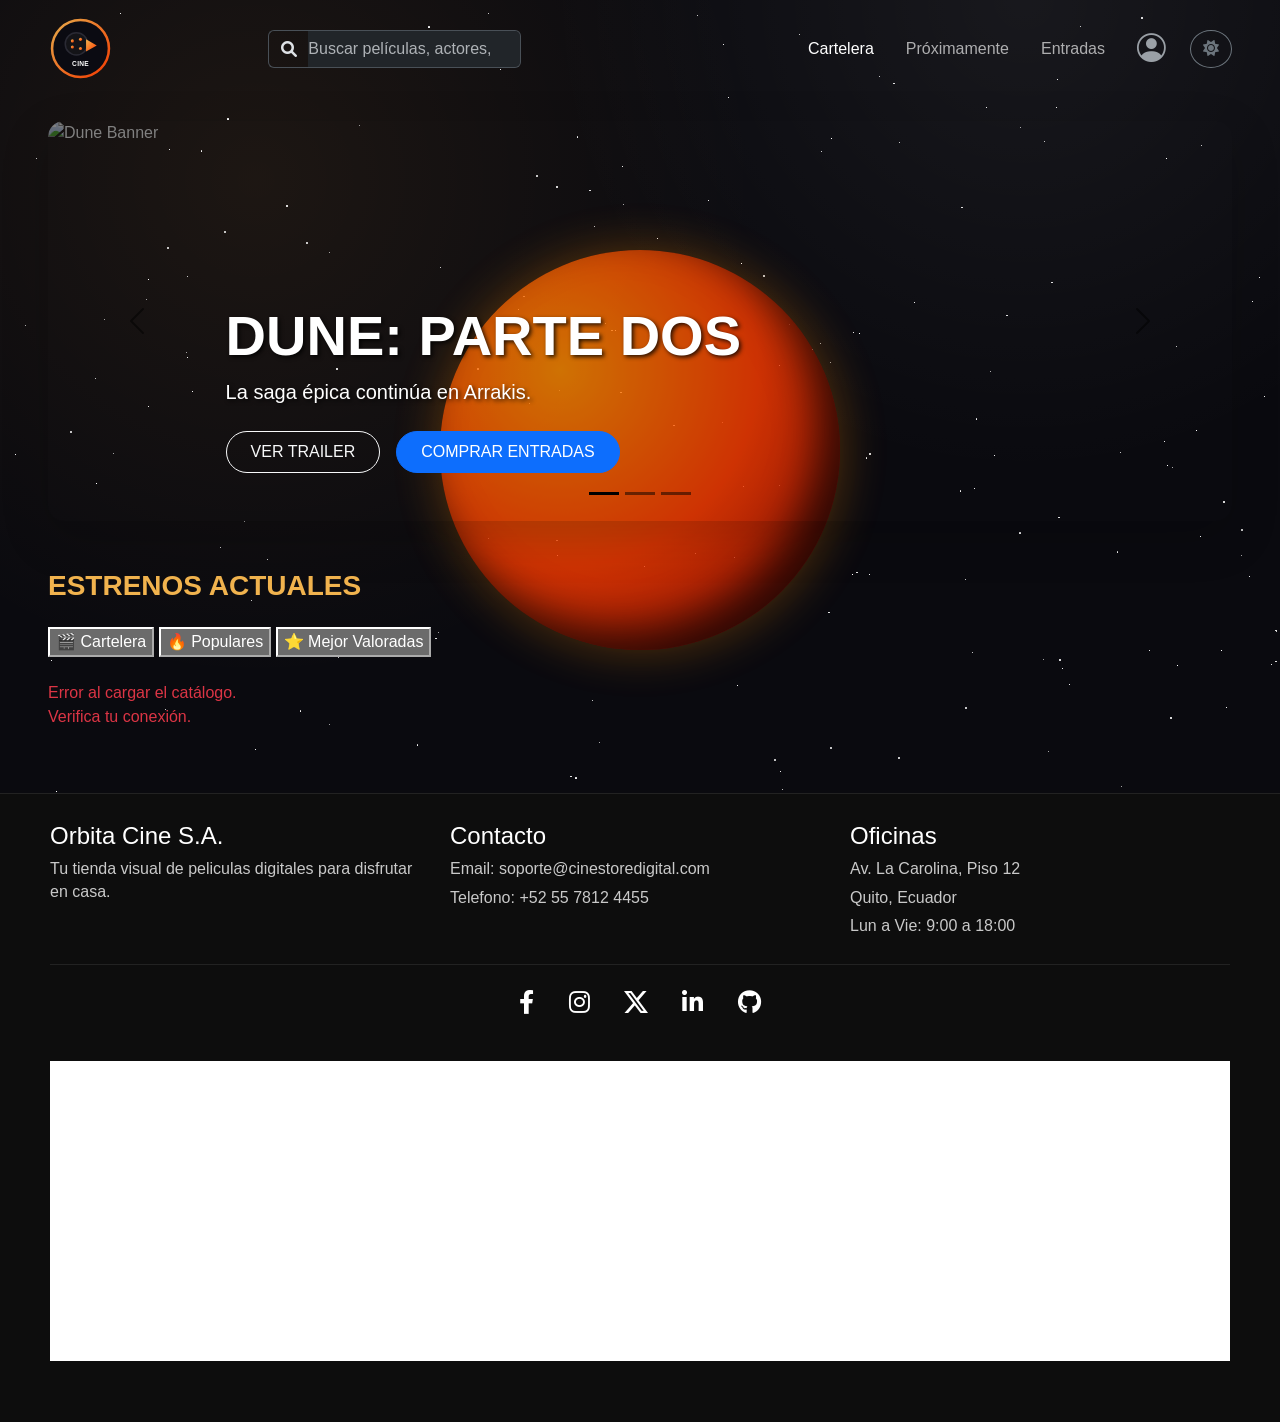
==== docs/index.html @ 4de14886 "Add movie detail page, login, and registration forms; implement carousel for trending movies" ====
<!DOCTYPE html>
<html lang="es" data-bs-theme="dark"> <head>
    <meta charset="UTF-8">
    <meta name="viewport" content="width=device-width, initial-scale=1.0">
    <title>CineStore - Películas Digitales</title>

    <link href="https://cdn.jsdelivr.net/npm/bootstrap@5.3.8/dist/css/bootstrap.min.css" rel="stylesheet" integrity="sha384-sRIl4kxILFvY47J16cr9ZwB07vP4J8+LH7qKQnuqkuIAvNWLzeN8tE5YBujZqJLB" crossorigin="anonymous">
    <link rel="stylesheet" href="https://cdn.jsdelivr.net/npm/bootstrap-icons@1.11.1/font/bootstrap-icons.css">
    <link rel="stylesheet" href="https://cdnjs.cloudflare.com/ajax/libs/font-awesome/6.0.0-beta3/css/all.min.css">
    <link rel="stylesheet" href="css/styles.css">
</head>
<body>
<div id="stars-container"></div>
<div class="planet"></div>
<nav class="navbar navbar-expand-lg custom-navbar py-3">
    <div class="container-fluid px-4 px-lg-5">
        <a class="navbar-brand d-flex align-items-center gap-2" href="#">
            <img src="img/logo-cinestore.svg" alt="CineStore" class="brand-logo">
        </a>

        <button class="navbar-toggler" type="button" data-bs-toggle="collapse" data-bs-target="#navbarContent" aria-controls="navbarContent" aria-expanded="false" aria-label="Toggle navigation">
            <span class="navbar-toggler-icon"></span>
        </button>

        <div class="collapse navbar-collapse" id="navbarContent">
            <form class="d-flex mx-auto search-form my-2 my-lg-0" role="search">
                <div class="input-group">
                    <span class="input-group-text bg-transparent border-end-0 search-icon"><i class="fas fa-search"></i></span>
                    <input class="form-control border-start-0 ps-0 search-input" type="search" placeholder="Buscar películas, actores, cines..." aria-label="Search">
                </div>
            </form>

            <ul class="navbar-nav ms-auto mb-2 mb-lg-0 align-items-center gap-3">
                <li class="nav-item"><a class="nav-link active" href="#">Cartelera</a></li>
                <li class="nav-item"><a class="nav-link" href="#">Próximamente</a></li>
                <li class="nav-item"><a class="nav-link" href="#">Entradas</a></li>
                <!-- 1. El icono en tu barra de navegación o cabecera -->
                <li class="nav-item">
                    <a href="pages/login.html" class="nav-link" aria-label="Iniciar sesión">
                        <i class="bi bi-person-circle login-icon" role="button"></i>
                    </a>
                </li>
                <li class="nav-item">
                    <button id="theme-toggle" class="btn btn-outline-secondary rounded-circle theme-btn" aria-label="Cambiar tema">
                        <i class="fas fa-sun"></i>
                    </button>
                </li>
            </ul>
        </div>
    </div>
</nav>

<main class="app-shell container-fluid px-4 px-lg-5 mt-4">

    <!-- Carousel for movies -->
    <section class="mb-5 position-relative rounded-4 overflow-hidden shadow-lg">
        <div id="mainMovieCarousel" class="carousel slide" data-bs-ride="carousel">
            <div class="carousel-indicators">
                <button type="button" data-bs-target="#mainMovieCarousel" data-bs-slide-to="0" class="active" aria-current="true" aria-label="Slide 1"></button>
                <button type="button" data-bs-target="#mainMovieCarousel" data-bs-slide-to="1" aria-label="Slide 2"></button>
                <button type="button" data-bs-target="#mainMovieCarousel" data-bs-slide-to="2" aria-label="Slide 3"></button>
            </div>
            <div class="carousel-inner" id="carousel-inner-content">
                <!-- Fallback static item in case API fails or loads slowly -->
                <div class="carousel-item active">
                    <img src="https://image.tmdb.org/t/p/original/tMefBSdJ8e8c5EEC0M52iBvCq51.jpg" class="d-block w-100 object-fit-cover" alt="Dune Banner" style="min-height: 400px; max-height: 500px; filter: brightness(0.5);">
                    <div class="carousel-caption d-none d-md-block text-start bottom-0 pb-5">
                        <h1 class="display-4 fw-bold text-white">DUNE: PARTE DOS</h1>
                        <p class="lead mb-4 text-white">La saga épica continúa en Arrakis.</p>
                        <div class="d-flex gap-3">
                            <button class="btn btn-outline-light rounded-pill px-4 py-2">VER TRAILER</button>
                            <button class="btn btn-primary rounded-pill px-4 py-2">COMPRAR ENTRADAS</button>
                        </div>
                    </div>
                </div>
            </div>
            <button class="carousel-control-prev" type="button" data-bs-target="#mainMovieCarousel" data-bs-slide="prev">
                <span class="carousel-control-prev-icon" aria-hidden="true"></span>
                <span class="visually-hidden">Anterior</span>
            </button>
            <button class="carousel-control-next" type="button" data-bs-target="#mainMovieCarousel" data-bs-slide="next">
                <span class="carousel-control-next-icon" aria-hidden="true"></span>
                <span class="visually-hidden">Siguiente</span>
            </button>
        </div>
    </section>

    <section id="step-catalog" class="view-section">
        <h3 class="section-title fw-bold mb-4" style="color: var(--accent-color);">ESTRENOS ACTUALES</h3>

        <div class="catalog-tabs mb-4" role="tablist">
            <button class="catalog-tab active" type="button" data-tab="recent" role="tab">🎬 Cartelera</button>
            <button class="catalog-tab" type="button" data-tab="popular" role="tab">🔥 Populares</button>
            <button class="catalog-tab" type="button" data-tab="top" role="tab">⭐ Mejor Valoradas</button>
        </div>

        <section id="panel-recent" class="catalog-panel">
            <div class="row row-cols-2 row-cols-md-3 row-cols-lg-5 g-4" id="recent-catalog"></div>
        </section>

        <section id="panel-popular" class="catalog-panel hidden">
            <div class="row row-cols-2 row-cols-md-3 row-cols-lg-5 g-4" id="popular-catalog"></div>
        </section>

        <section id="panel-top" class="catalog-panel hidden">
            <div class="row row-cols-2 row-cols-md-3 row-cols-lg-5 g-4" id="top-catalog"></div>
        </section>
    </section>
</main>

<footer class="site-footer mt-5">
    <div class="footer-grid">
        <div>
            <h4>Orbita Cine S.A.</h4>
            <p>Tu tienda visual de peliculas digitales para disfrutar en casa.</p>
        </div>
        <div>
            <h4>Contacto</h4>
            <p>Email: soporte@cinestoredigital.com</p>
            <p>Telefono: +52 55 7812 4455</p>
        </div>
        <div>
            <h4>Oficinas</h4>
            <p>Av. La Carolina, Piso 12</p>
            <p>Quito, Ecuador</p>
            <p>Lun a Vie: 9:00 a 18:00</p>
        </div>
    </div>
    <div class="social-media">
        <a href="https://www.facebook.com" target="_blank" aria-label="Facebook"><i class="fab fa-facebook-f"></i></a>
        <a href="https://www.instagram.com" target="_blank" aria-label="Instagram"><i class="fab fa-instagram"></i></a>
        <a href="https://x.com" target="_blank" aria-label="X"><i class="bi bi-twitter-x"></i></a>
        <a href="https://www.linkedin.com" target="_blank" aria-label="LinkedIn"><i class="fab fa-linkedin-in"></i></a>
        <a href="https://www.github.com" target="_blank" aria-label="GitHub"><i class="fab fa-github"></i></a>
    </div>
    <div class="map-container">
        <iframe src="https://www.google.com/maps/embed?pb=!1m18!1m12!1m3!1d3989.817284889395!2d-78.4897896852463!3d-0.18659999999999998!2m3!1f0!2f0!3f0!3m2!1i1024!2i768!4f13.1!3m3!1m2!1s0x91d59a6a3b5e3b5f%3A0x3b5e3b5f3b5e3b5f!2sAv.%20de%20la%20Carolina%2C%20Quito!5e0!3m2!1ses!2sec!4v1622607335911!5m2!1ses!2sec" width="100%" height="300" style="border:0;" allowfullscreen="" loading="lazy"></iframe>
    </div>
</footer>

<script src="https://cdn.jsdelivr.net/npm/bootstrap@5.3.8/dist/js/bootstrap.bundle.min.js" integrity="sha384-FKyoEForCGlyvwx9Hj09JcYn3nv7wiPVlz7YYwJrWVcXK/BmnVDxM+D2scQbITxI" crossorigin="anonymous"></script>
<script src="js/script.js"></script>
</body>
</html>
---- docs/css/styles.css ----
/* Variables para mantener los colores consistentes y soportar Bootstrap 5 theming */
:root {
    --bg-color: #141414; /* Fondo principal oscuro */
    --card-bg: #272932; /* Fondo de tarjetas, un gris oscuro */
    --text-color: #ffffff;
    --accent-color: #f1b34e; /* Tono naranja/dorado del mockup */
    --accent-hover: #d69837;
    --nav-bg: #141418; /* Fondo de navegación oscuro */
    --login-icon-color: #9aa0a6; /* Gris para el icono de login */
}

/* Variables para el modo claro */
[data-bs-theme="light"] {
    --bg-color: #f4f5f7; /* Fondo principal claro */
    --card-bg: #ffffff; /* Fondo de tarjetas blanco */
    --text-color: #212529; /* Color de texto oscuro para contraste */
    --nav-bg: #ffffff; /* Fondo de navegación blanco */
    --login-icon-color: #6c757d; /* Gris Bootstrap en modo claro */
}

body {
    margin: 0;
    font-family: 'Segoe UI', Tahoma, Geneva, Verdana, sans-serif;
    background-color: var(--bg-color);
    color: var(--text-color);
    transition: background-color 0.3s ease, color 0.3s ease; /* Transición suave para el cambio de tema */
}

/* Planet Background */
.planet {
    position: fixed;
    top: 50%;
    left: 50%;
    transform: translate(-50%, -50%);
    width: 400px;
    height: 400px;
    border-radius: 50%;
    background: radial-gradient(circle at 30% 30%, #ff8c00, #ff3d00, #8b0000);
    box-shadow: inset -20px -20px 40px rgba(0, 0, 0, 0.7),
                0 0 50px rgba(255, 140, 0, 0.4);
    z-index: -1;
    opacity: 0.8;
}

[data-bs-theme="light"] .planet {
    opacity: 0.2; /* Lighter in light mode so it doesn't overpower text */
    box-shadow: inset -20px -20px 40px rgba(0, 0, 0, 0.2),
                0 0 50px rgba(255, 140, 0, 0.1);
}

/* Stars Background */
#stars-container {
    position: fixed;
    top: 0;
    left: 0;
    width: 100%;
    height: 100%;
    z-index: -2;
    background: radial-gradient(circle at 20% 20%, rgba(255, 170, 64, 0.08), transparent 40%),
                radial-gradient(circle at 80% 0%, rgba(255, 255, 255, 0.06), transparent 35%),
                #0a0a0f;
    overflow: hidden;
}

[data-bs-theme="light"] #stars-container {
    background: radial-gradient(circle at 20% 20%, rgba(255, 170, 64, 0.18), transparent 45%),
                radial-gradient(circle at 80% 0%, rgba(0, 0, 0, 0.08), transparent 40%),
                #e7e9ef;
}

.star {
    position: absolute;
    background: #fff;
    border-radius: 50%;
    animation: move linear infinite;
}

[data-bs-theme="light"] .star {
    background: #555; /* Darker stars in light mode */
}

@keyframes move {
    from {transform: translateY(0px);}
    to {transform: translateY(-2000px);}
}

/* Navbar overrides */
.navbar-brand {
    color: var(--accent-color) !important;
    font-weight: bold;
    font-size: 2.2rem !important; /* Increased font size */
    text-decoration: none;
    border: none !important;
    padding: 0 !important;
    display: inline-flex;
    align-items: center;
    gap: 15px; /* Increased gap */
}

/* Icono de login en navbar */
.login-icon {
    cursor: pointer;
    font-size: 1.8rem;
    color: var(--login-icon-color);
    transition: opacity 0.2s ease;
}

.login-icon:hover {
    opacity: 0.85;
}

.navbar-brand .brand-logo {
    width: 65px !important; /* Increased logo size */
    height: 65px !important;
    object-fit: contain;
    display: block;
}


/* Estilos para las tarjetas de películas estilo mockup */
.movie-card {
    background-color: var(--card-bg);
    border-radius: 12px;
    overflow: hidden;
    height: 100%;
    box-shadow: 0 4px 10px rgba(0,0,0,0.2);
    transition: transform 0.3s ease;
    border: 1px solid rgba(255,255,255,0.05); /* Borde sutil para modo oscuro */
}

/* Sombra y borde para modo claro */
[data-bs-theme="light"] .movie-card {
    box-shadow: 0 4px 15px rgba(0,0,0,0.05);
    border: 1px solid rgba(0,0,0,0.05);
}

.movie-card:hover {
    transform: translateY(-5px);
}

.movie-card img {
    width: 100%;
    height: 300px;
    object-fit: cover;
}

.movie-info {
    padding: 15px;
}

.movie-title {
    font-size: 1.1rem;
    font-weight: bold;
    margin-bottom: 5px;
    white-space: nowrap;
    overflow: hidden;
    text-overflow: ellipsis;
}

.movie-meta {
    font-size: 0.8rem;
    color: #888;
    margin-bottom: 8px;
}

.stars {
    color: var(--accent-color);
    font-size: 0.85rem;
    margin-bottom: 15px;
}

/* Botones de las tarjetas */
.card-actions .btn {
    border-radius: 20px;
    font-size: 0.85rem;
    font-weight: 600;
}

.btn-card-comprar {
    background-color: var(--accent-color);
    color: #000;
    border: none;
}

.btn-card-comprar:hover {
    background-color: var(--accent-hover);
}

.btn-card-alquilar {
    background-color: transparent;
    color: var(--text-color);
    border: 1px solid rgba(255,255,255,0.3);
}

[data-bs-theme="light"] .btn-card-alquilar {
    border: 1px solid #ccc;
    color: #212529; /* Fix text color in light mode */
}

.btn-card-alquilar:hover {
    border-color: var(--accent-color);
    color: var(--accent-color);
}

.hidden { display: none; }

/* Text color fixes for light mode */
[data-bs-theme="light"] .nav-link,
[data-bs-theme="light"] .section-title,
[data-bs-theme="light"] .catalog-tab {
    color: #212529 !important;
}

[data-bs-theme="light"] .hero-banner h1,
[data-bs-theme="light"] .hero-banner p {
    color: #fff !important; /* Keep banner text white */
}

/* Fix navbar text color in light mode */
[data-bs-theme="light"] .navbar-nav .nav-link {
    color: #212529 !important;
}

/* Fix Carousel text colors */
.carousel-caption h1,
.carousel-caption p {
    color: #ffffff !important;
    text-shadow: 2px 2px 4px rgba(0,0,0,0.8);
}

.site-footer {
    background: #0d0d0d; /* Fondo oscuro sólido, se mantiene igual en modo claro */
    border-top: 1px solid #222;
    padding: 28px 50px 34px;
}

.footer-grid {
    display: grid;
    grid-template-columns: repeat(3, minmax(0, 1fr));
    gap: 20px;
}

.site-footer h4 {
    margin-top: 0;
    margin-bottom: 8px;
    color: #fff;
}

.site-footer p {
    margin: 6px 0;
    color: #c9c9c9;
    line-height: 1.4;
    font-size: 1rem;
}

.social-media {
    text-align: center;
    padding: 20px 0;
    border-top: 1px solid #222;
    margin-top: 20px;
}

.social-media a {
    color: #ffffff;
    margin: 0 15px;
    font-size: 1.5rem;
    transition: color 0.3s ease;
}

.social-media a:hover {
    color: var(--accent-color);
}

.map-container {
    padding: 20px 0; /* Ajustado para alinear con Bootstrap */
}

@media (max-width: 720px) {
    .footer-grid {
        grid-template-columns: 1fr;
    }
}

/* =========================================
   ESTILOS DEL MODAL DE LOGIN Y REGISTRO
   ========================================= */

/* Contenedor principal del modal/tarjeta */
.custom-modal {
    border-radius: 15px;
    border: none;
    box-shadow: 0 10px 30px rgba(0,0,0,0.1);
    background-color: var(--card-bg);
}

/* Estilo para los inputs: solo borde inferior como en el diseño */
.custom-modal .form-control {
    border-top: none;
    border-left: none;
    border-right: none;
    border-radius: 0;
    padding-left: 10px;
    box-shadow: none;
    border-bottom: 2px solid #555;
    background-color: transparent;
    color: var(--text-color);
}

[data-bs-theme="light"] .custom-modal .form-control {
    border-bottom: 2px solid #f0f0f0;
}

/* Iconos dentro de los inputs */
.custom-modal .input-group-text {
    border-top: none;
    border-left: none;
    border-right: none;
    border-radius: 0;
    border-bottom: 2px solid #555;
    padding-left: 0;
    background-color: transparent;
}

[data-bs-theme="light"] .custom-modal .input-group-text {
    border-bottom: 2px solid #f0f0f0;
}

/* Efecto focus en los inputs */
.custom-modal .form-control:focus,
.custom-modal .form-control:focus + .input-group-text {
    border-color: #c464f4; /* Tono morado al hacer clic */
}

/* Feedback de validación (para que destaque con el borde inferior) */
.custom-modal .form-control.is-invalid {
    border-bottom-color: #dc3545;
}

.custom-modal .form-control.is-valid {
    border-bottom-color: #198754;
}

.custom-modal .form-check-input.is-invalid {
    border-color: #dc3545;
}

/* Botón principal con gradiente */
.btn-login {
    background: linear-gradient(90deg, #60d2db 0%, #d94df5 100%);
    border: none;
    font-weight: 600;
    letter-spacing: 1px;
    transition: opacity 0.3s ease;
}

/* Botón de registro */
.btn-signup {
    background: linear-gradient(90deg, #1d4ed8 0%, #7c3aed 100%);
    border: none;
    font-weight: 600;
    letter-spacing: 1px;
    transition: opacity 0.3s ease;
}

.btn-signup:hover {
    opacity: 0.9;
    color: white;
}

.btn-login:hover {
    opacity: 0.85;
    color: white;
}

/* Fix text and outline colors on auth page light mode */
[data-bs-theme="light"] .custom-modal .btn-outline-light {
    border-color: #212529 !important;
    color: #212529 !important;
}

[data-bs-theme="light"] .custom-modal .btn-outline-light:hover {
    background-color: #212529;
    color: #ffffff !important;
}

/* Fix register link text colors */
.custom-modal a[href="registro.html"],
.custom-modal a[href="login.html"]{
    color: var(--text-color) !important;
}

[data-bs-theme="light"] .custom-modal a[href="registro.html"],
[data-bs-theme="light"] .custom-modal a[href="login.html"]{
    color: #212529 !important;
    border-color: rgba(0, 0, 0, 0.5) !important;
}

/* Botones circulares de redes sociales */
.btn-social {
    width: 45px;
    height: 45px;
    display: flex;
    align-items: center;
    justify-content: center;
    transition: transform 0.2s ease;
    font-size: 1.2rem;
}

.btn-social:hover {
    transform: scale(1.1);
}

/* Colores de marca para redes sociales */
.btn-facebook { background-color: #3b5998; }
.btn-twitter,
.btn-x { background-color: #111; }
.btn-x:hover,
.btn-twitter:hover { background-color: #000; }
.btn-google { background-color: #ea4335; }
/* Fix label and link colors in auth forms for dark mode */
.custom-modal label,
.custom-modal a,
.custom-modal span {
    color: var(--text-color) !important;
}

.custom-modal h2 {
    color: var(--text-color) !important;
}

[data-bs-theme="light"] .custom-modal label,
[data-bs-theme="light"] .custom-modal a,
[data-bs-theme="light"] .custom-modal span {
    color: #6c757d !important;
}

[data-bs-theme="light"] .custom-modal h2 {
    color: #212529 !important;
}
/* Helper classes */
.cursor-pointer {
    cursor: pointer;
}
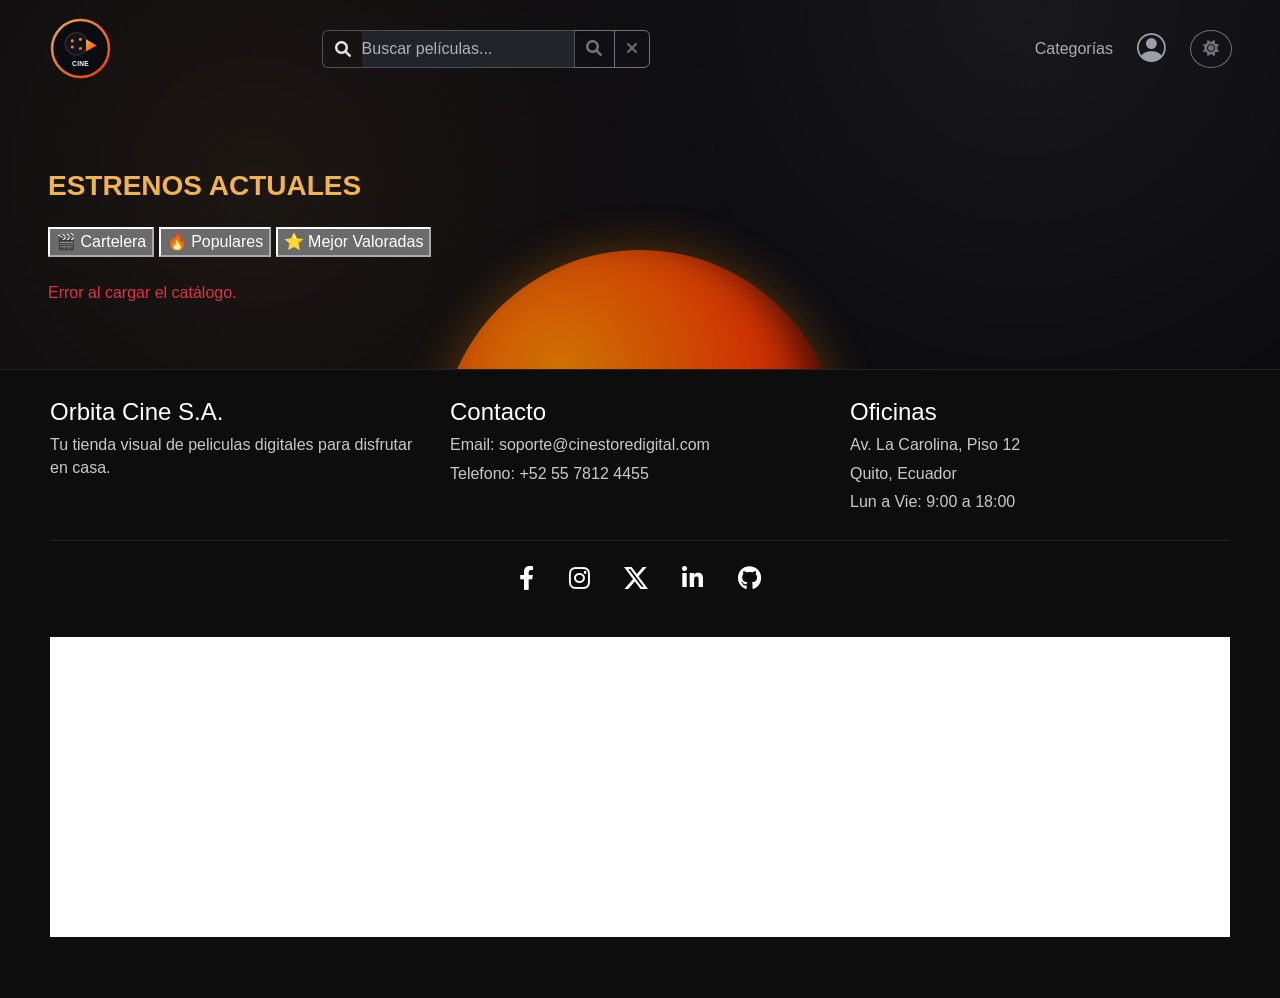
==== commit e41e262d: "Add favorites and my content pages; implement back navigation button" ====
--- a/docs/index.html
+++ b/docs/index.html
@@ -14,7 +14,7 @@
 <div class="planet"></div>
 <nav class="navbar navbar-expand-lg custom-navbar py-3">
     <div class="container-fluid px-4 px-lg-5">
-        <a class="navbar-brand d-flex align-items-center gap-2" href="#">
+        <a class="navbar-brand d-flex align-items-center gap-2" href="index.html">
             <img src="img/logo-cinestore.svg" alt="CineStore" class="brand-logo">
         </a>
 
@@ -23,22 +23,42 @@
         </button>
 
         <div class="collapse navbar-collapse" id="navbarContent">
-            <form class="d-flex mx-auto search-form my-2 my-lg-0" role="search">
+            <form class="d-flex mx-auto search-form my-2 my-lg-0" role="search" id="search-form">
                 <div class="input-group">
                     <span class="input-group-text bg-transparent border-end-0 search-icon"><i class="fas fa-search"></i></span>
-                    <input class="form-control border-start-0 ps-0 search-input" type="search" placeholder="Buscar películas, actores, cines..." aria-label="Search">
+                    <input class="form-control border-start-0 ps-0 search-input" type="search" placeholder="Buscar películas..." aria-label="Search" id="search-input">
+                    <button class="btn btn-outline-secondary border-start-0" type="submit" aria-label="Buscar">
+                        <i class="fas fa-search"></i>
+                    </button>
+                    <button class="btn btn-outline-secondary" type="button" id="search-clear" aria-label="Limpiar búsqueda">
+                        <i class="fas fa-times"></i>
+                    </button>
                 </div>
             </form>
 
             <ul class="navbar-nav ms-auto mb-2 mb-lg-0 align-items-center gap-3">
-                <li class="nav-item"><a class="nav-link active" href="#">Cartelera</a></li>
-                <li class="nav-item"><a class="nav-link" href="#">Próximamente</a></li>
-                <li class="nav-item"><a class="nav-link" href="#">Entradas</a></li>
-                <!-- 1. El icono en tu barra de navegación o cabecera -->
                 <li class="nav-item">
+                    <button class="nav-link btn btn-link p-0 text-decoration-none" id="categories-toggle" aria-haspopup="dialog" aria-controls="categories-overlay">
+                        Categorías
+                    </button>
+                </li>
+                <li class="nav-item d-none" id="my-content-link"><a class="nav-link" href="pages/my_content.html">Mi Contenido</a></li>
+                <li class="nav-item d-none" id="favorites-link"><a class="nav-link" href="pages/favorites.html">Favoritos</a></li>
+
+                <li class="nav-item" id="login-link">
                     <a href="pages/login.html" class="nav-link" aria-label="Iniciar sesión">
                         <i class="bi bi-person-circle login-icon" role="button"></i>
                     </a>
+                </li>
+                 <li class="nav-item dropdown d-none" id="user-menu">
+                    <a class="nav-link dropdown-toggle" href="#" id="userDropdown" role="button" data-bs-toggle="dropdown" aria-expanded="false">
+                        <i class="bi bi-person-circle login-icon"></i>
+                    </a>
+                    <ul class="dropdown-menu dropdown-menu-end" aria-labelledby="userDropdown">
+                        <li><a class="dropdown-item" href="#">Mi Perfil</a></li>
+                        <li><hr class="dropdown-divider"></li>
+                        <li><a class="dropdown-item" href="#" id="logout-button">Cerrar Sesión</a></li>
+                    </ul>
                 </li>
                 <li class="nav-item">
                     <button id="theme-toggle" class="btn btn-outline-secondary rounded-circle theme-btn" aria-label="Cambiar tema">
@@ -50,29 +70,33 @@
     </div>
 </nav>
 
+<div id="categories-overlay" class="categories-overlay" aria-hidden="true">
+    <div class="categories-panel">
+        <div class="categories-panel-header">
+            <div>
+                <h5 class="mb-1">Explora por género</h5>
+                <p class="mb-0">Selecciona una categoría para ver lo mejor del catálogo.</p>
+            </div>
+            <button class="btn btn-outline-light" id="categories-close" aria-label="Cerrar">
+                <i class="bi bi-x-lg"></i>
+            </button>
+        </div>
+        <div class="category-grid" id="categories-menu">
+            <!-- Categories will be populated here by script.js -->
+        </div>
+    </div>
+</div>
+
 <main class="app-shell container-fluid px-4 px-lg-5 mt-4">
 
     <!-- Carousel for movies -->
     <section class="mb-5 position-relative rounded-4 overflow-hidden shadow-lg">
         <div id="mainMovieCarousel" class="carousel slide" data-bs-ride="carousel">
             <div class="carousel-indicators">
-                <button type="button" data-bs-target="#mainMovieCarousel" data-bs-slide-to="0" class="active" aria-current="true" aria-label="Slide 1"></button>
-                <button type="button" data-bs-target="#mainMovieCarousel" data-bs-slide-to="1" aria-label="Slide 2"></button>
-                <button type="button" data-bs-target="#mainMovieCarousel" data-bs-slide-to="2" aria-label="Slide 3"></button>
+                <!-- Indicators will be populated by script.js -->
             </div>
             <div class="carousel-inner" id="carousel-inner-content">
-                <!-- Fallback static item in case API fails or loads slowly -->
-                <div class="carousel-item active">
-                    <img src="https://image.tmdb.org/t/p/original/tMefBSdJ8e8c5EEC0M52iBvCq51.jpg" class="d-block w-100 object-fit-cover" alt="Dune Banner" style="min-height: 400px; max-height: 500px; filter: brightness(0.5);">
-                    <div class="carousel-caption d-none d-md-block text-start bottom-0 pb-5">
-                        <h1 class="display-4 fw-bold text-white">DUNE: PARTE DOS</h1>
-                        <p class="lead mb-4 text-white">La saga épica continúa en Arrakis.</p>
-                        <div class="d-flex gap-3">
-                            <button class="btn btn-outline-light rounded-pill px-4 py-2">VER TRAILER</button>
-                            <button class="btn btn-primary rounded-pill px-4 py-2">COMPRAR ENTRADAS</button>
-                        </div>
-                    </div>
-                </div>
+                <!-- Carousel items will be populated by script.js -->
             </div>
             <button class="carousel-control-prev" type="button" data-bs-target="#mainMovieCarousel" data-bs-slide="prev">
                 <span class="carousel-control-prev-icon" aria-hidden="true"></span>
@@ -85,10 +109,10 @@
         </div>
     </section>
 
-    <section id="step-catalog" class="view-section">
-        <h3 class="section-title fw-bold mb-4" style="color: var(--accent-color);">ESTRENOS ACTUALES</h3>
+    <section id="catalog-section" class="view-section">
+        <h3 id="catalog-title" class="section-title fw-bold mb-4" style="color: var(--accent-color);">ESTRENOS ACTUALES</h3>
 
-        <div class="catalog-tabs mb-4" role="tablist">
+        <div id="catalog-tabs-container" class="catalog-tabs mb-4" role="tablist">
             <button class="catalog-tab active" type="button" data-tab="recent" role="tab">🎬 Cartelera</button>
             <button class="catalog-tab" type="button" data-tab="popular" role="tab">🔥 Populares</button>
             <button class="catalog-tab" type="button" data-tab="top" role="tab">⭐ Mejor Valoradas</button>
@@ -105,6 +129,8 @@
         <section id="panel-top" class="catalog-panel hidden">
             <div class="row row-cols-2 row-cols-md-3 row-cols-lg-5 g-4" id="top-catalog"></div>
         </section>
+
+        <div id="search-results" class="row row-cols-2 row-cols-md-3 row-cols-lg-5 g-4 d-none"></div>
     </section>
 </main>
 
--- a/docs/css/styles.css
+++ b/docs/css/styles.css
@@ -157,6 +157,61 @@
     text-overflow: ellipsis;
 }
 
+.movie-rating {
+    display: inline-flex;
+    align-items: center;
+    gap: 8px;
+    font-size: 0.9rem;
+    color: #f7c14b;
+    margin-bottom: 12px;
+}
+
+.movie-rating-text {
+    color: var(--text-color);
+    font-size: 0.85rem;
+}
+
+.rating-stars {
+    position: relative;
+    display: inline-block;
+    width: 90px;
+    height: 16px;
+    font-size: 16px;
+    line-height: 16px;
+    color: rgba(255, 255, 255, 0.25);
+}
+
+.rating-stars::before {
+    content: '★★★★★';
+    letter-spacing: 2px;
+}
+
+.rating-stars-fill {
+    position: absolute;
+    top: 0;
+    left: 0;
+    height: 100%;
+    overflow: hidden;
+    color: #f7c14b;
+}
+
+.rating-stars-fill::before {
+    content: '★★★★★';
+    letter-spacing: 2px;
+}
+
+[data-bs-theme="light"] .movie-rating {
+    color: #b26a00;
+}
+
+[data-bs-theme="light"] .movie-rating-text {
+    color: #2f2f2f;
+}
+
+[data-bs-theme="light"] .rating-stars {
+    color: rgba(0, 0, 0, 0.2);
+}
+
 .movie-meta {
     font-size: 0.8rem;
     color: #888;
@@ -437,7 +492,289 @@
 [data-bs-theme="light"] .custom-modal h2 {
     color: #212529 !important;
 }
-/* Helper classes */
-.cursor-pointer {
-    cursor: pointer;
-}+
+/* Hero section styles for category pages */
+.category-hero {
+    --category-hero-image: url('../img/fallback-backdrop.svg');
+    background-image:
+        linear-gradient(135deg, rgba(17, 24, 39, 0.95), rgba(0, 0, 0, 0.75)),
+        var(--category-hero-image, url('../img/fallback-backdrop.svg')),
+        url('../img/fallback-backdrop.svg');
+    background-position: center;
+    background-size: cover;
+    background-repeat: no-repeat;
+    border-bottom: 1px solid rgba(255, 255, 255, 0.08);
+}
+
+.category-hero-card {
+    background: rgba(0, 0, 0, 0.6);
+    border: 1px solid rgba(255, 255, 255, 0.1);
+    border-radius: 18px;
+    padding: 28px 32px;
+    max-width: 760px;
+    box-shadow: 0 20px 40px rgba(0, 0, 0, 0.35);
+}
+
+.category-hero-label {
+    letter-spacing: 0.3em;
+    text-transform: uppercase;
+    font-size: 0.75rem;
+    color: rgba(255, 255, 255, 0.7);
+    margin-bottom: 8px;
+}
+
+.category-hero-subtitle {
+    margin: 0 0 10px;
+    color: rgba(255, 255, 255, 0.85);
+    font-size: 1.05rem;
+}
+
+.category-hero-highlight {
+    margin: 0 0 18px;
+    color: rgba(255, 255, 255, 0.75);
+    font-size: 0.95rem;
+}
+
+.category-hero-meta {
+    margin: 0 0 22px;
+    color: rgba(255, 255, 255, 0.7);
+    font-size: 0.9rem;
+}
+
+.category-hero-actions .btn {
+    border-radius: 999px;
+    padding: 10px 26px;
+    font-weight: 600;
+    box-shadow: 0 10px 20px rgba(0, 0, 0, 0.25);
+}
+
+[data-bs-theme="light"] .category-hero {
+    background-image:
+        linear-gradient(135deg, rgba(255, 255, 255, 0.95), rgba(226, 232, 240, 0.9)),
+        var(--category-hero-image, url('../img/fallback-backdrop.svg')),
+        url('../img/fallback-backdrop.svg');
+    border-bottom: 1px solid rgba(0, 0, 0, 0.08);
+}
+
+[data-bs-theme="light"] .category-hero-card {
+    background: rgba(255, 255, 255, 0.9);
+    border-color: rgba(0, 0, 0, 0.08);
+    box-shadow: 0 16px 32px rgba(0, 0, 0, 0.1);
+}
+
+[data-bs-theme="light"] .category-hero-label,
+[data-bs-theme="light"] .category-hero-subtitle,
+[data-bs-theme="light"] .category-hero-highlight,
+[data-bs-theme="light"] .category-hero-meta {
+    color: #2f2f2f;
+}
+
+/* Nuevos estilos para el dropdown comercial de categorias */
+.category-dropdown {
+    width: min(640px, 90vw);
+    border-radius: 16px;
+    border: 1px solid rgba(255, 255, 255, 0.08);
+    background: rgba(20, 20, 20, 0.98);
+    box-shadow: 0 18px 40px rgba(0, 0, 0, 0.35);
+}
+
+.category-dropdown-header h6 {
+    font-weight: 700;
+}
+
+.category-dropdown-header p {
+    color: rgba(255, 255, 255, 0.7);
+    font-size: 0.9rem;
+}
+
+.category-grid {
+    display: grid;
+    grid-template-columns: repeat(auto-fit, minmax(140px, 1fr));
+    gap: 12px;
+    margin-top: 16px;
+}
+
+.category-card {
+    display: flex;
+    flex-direction: column;
+    justify-content: space-between;
+    gap: 6px;
+    padding: 12px 14px;
+    border-radius: 12px;
+    background: rgba(255, 255, 255, 0.06);
+    border: 1px solid rgba(255, 255, 255, 0.08);
+    color: #ffffff;
+    text-decoration: none;
+    transition: transform 0.2s ease, box-shadow 0.2s ease, border-color 0.2s ease;
+}
+
+.category-card:hover {
+    transform: translateY(-2px);
+    border-color: rgba(255, 255, 255, 0.25);
+    box-shadow: 0 10px 20px rgba(0, 0, 0, 0.25);
+    color: #ffffff;
+}
+
+.category-card-title {
+    font-weight: 600;
+    font-size: 0.95rem;
+}
+
+.category-card-cta {
+    font-size: 0.8rem;
+    color: rgba(255, 255, 255, 0.7);
+}
+
+[data-bs-theme="light"] .category-dropdown {
+    background: rgba(255, 255, 255, 0.98);
+    border-color: rgba(0, 0, 0, 0.08);
+}
+
+[data-bs-theme="light"] .category-dropdown-header p {
+    color: #5c5c5c;
+}
+
+[data-bs-theme="light"] .category-card {
+    background: rgba(0, 0, 0, 0.04);
+    border-color: rgba(0, 0, 0, 0.08);
+    color: #212529;
+}
+
+[data-bs-theme="light"] .category-card-cta {
+    color: #5c5c5c;
+}
+
+/* Overlay styles */
+body.overlay-open {
+    overflow: hidden;
+}
+
+.categories-overlay {
+    position: fixed;
+    inset: 0;
+    background: rgba(8, 10, 15, 0.78);
+    backdrop-filter: blur(6px);
+    display: none;
+    align-items: center;
+    justify-content: center;
+    padding: 24px;
+    z-index: 1055;
+}
+
+.categories-overlay.is-open {
+    display: flex;
+}
+
+.categories-panel {
+    width: min(980px, 92vw);
+    max-height: 90vh;
+    background: rgba(20, 20, 20, 0.96);
+    border: 1px solid rgba(255, 255, 255, 0.08);
+    border-radius: 20px;
+    padding: 24px;
+    overflow: auto;
+    box-shadow: 0 30px 60px rgba(0, 0, 0, 0.45);
+}
+
+.categories-panel-header {
+    display: flex;
+    justify-content: space-between;
+    align-items: center;
+    gap: 16px;
+    margin-bottom: 18px;
+}
+
+.categories-panel-header p {
+    color: rgba(255, 255, 255, 0.7);
+}
+
+.category-grid {
+    display: grid;
+    grid-template-columns: repeat(auto-fit, minmax(180px, 1fr));
+    gap: 16px;
+}
+
+.category-card {
+    position: relative;
+    min-height: 130px;
+    padding: 14px 16px;
+    border-radius: 16px;
+    background:
+        linear-gradient(140deg, rgba(18, 18, 18, 0.85), rgba(20, 20, 20, 0.4)),
+        var(--category-card-image, url('../img/fallback-backdrop.svg')),
+        url('../img/fallback-backdrop.svg');
+    background-size: cover;
+    background-position: center;
+    border: 1px solid rgba(255, 255, 255, 0.12);
+    color: #ffffff;
+    text-decoration: none;
+    display: flex;
+    flex-direction: column;
+    justify-content: space-between;
+    gap: 10px;
+    transition: transform 0.2s ease, box-shadow 0.2s ease, border-color 0.2s ease;
+}
+
+.category-card::after {
+    content: '';
+    position: absolute;
+    inset: 0;
+    border-radius: 16px;
+    background: linear-gradient(180deg, rgba(0, 0, 0, 0.1), rgba(0, 0, 0, 0.55));
+    z-index: 0;
+}
+
+.category-card > * {
+    position: relative;
+    z-index: 1;
+}
+
+.category-card:hover {
+    transform: translateY(-4px);
+    border-color: rgba(255, 255, 255, 0.3);
+    box-shadow: 0 16px 28px rgba(0, 0, 0, 0.35);
+    color: #ffffff;
+}
+
+.category-card-icon {
+    width: 36px;
+    height: 36px;
+    border-radius: 12px;
+    background: rgba(255, 255, 255, 0.18);
+    display: inline-flex;
+    align-items: center;
+    justify-content: center;
+    font-size: 1.1rem;
+}
+
+.category-card-title {
+    font-weight: 600;
+    font-size: 1rem;
+}
+
+.category-card-cta {
+    font-size: 0.85rem;
+    color: rgba(255, 255, 255, 0.8);
+}
+
+[data-bs-theme="light"] .categories-overlay {
+    background: rgba(244, 245, 247, 0.8);
+}
+
+[data-bs-theme="light"] .categories-panel {
+    background: rgba(255, 255, 255, 0.98);
+    border-color: rgba(0, 0, 0, 0.08);
+}
+
+[data-bs-theme="light"] .categories-panel-header p {
+    color: #5c5c5c;
+}
+
+[data-bs-theme="light"] .category-card {
+    color: #1f2937;
+    border-color: rgba(0, 0, 0, 0.08);
+}
+
+[data-bs-theme="light"] .category-card-cta {
+    color: rgba(0, 0, 0, 0.7);
+}
